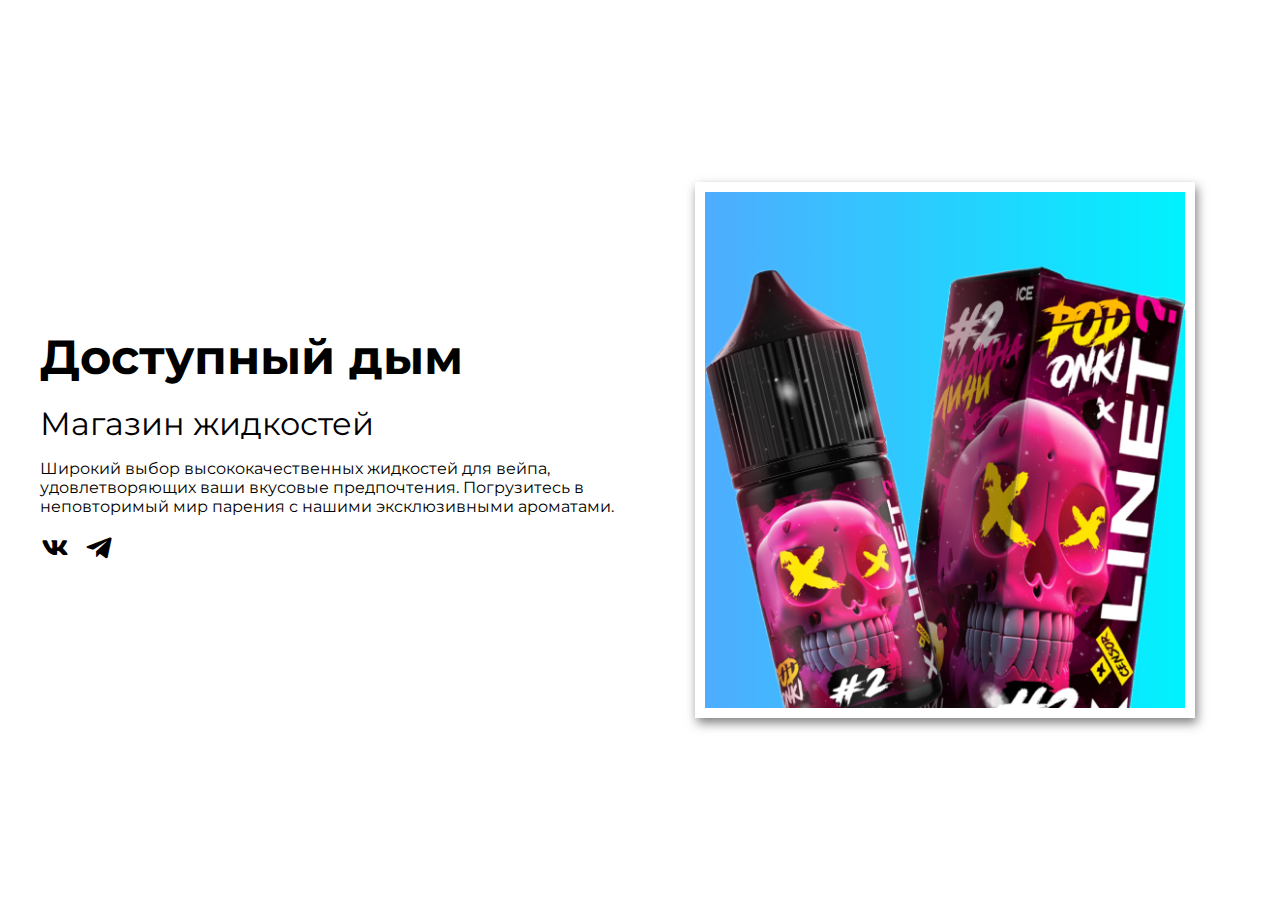
==== index.html @ d7591449 "Add files via upload" ====
<!DOCTYPE html>
<html lang="en">

<head>
  <meta charset="UTF-8">
  <meta name="viewport" content="width=device-width, initial-scale=1.0">
  <title>Доступный дым</title>

  <link rel="preconnect" href="https://fonts.gstatic.com">
  <link href="https://fonts.googleapis.com/css2?family=Montserrat:wght@300;400;500;600;700&display=swap"
    rel="stylesheet">
  <link rel="stylesheet" href="https://cdn.jsdelivr.net/npm/boxicons@latest/css/boxicons.min.css">

  <link rel="stylesheet" href="style.css">

</head>

<body>



  <div class="hero">
    <div class="container hero__container">
      <div class="hero__about">
        <h1 class="hero__title">Доступный дым</h1>
        <h2 class="hero__subtitle">Магазин жидкостей</h2>
        <p class="hero__description">
          Широкий выбор высококачественных жидкостей для вейпа, удовлетворяющих ваши вкусовые предпочтения. Погрузитесь в неповторимый мир парения с нашими эксклюзивными ароматами.
        </p>


        <div class="hero__links">
          <div class="btns-frame">
            <a class="hero__link" href="https://vk.com/opensmoke38" target="_blank"><i class='bx bxl-vk'></i></a>
            <a class="hero__link" href="https://t.me/opensmoke38" target="_blank"><i class='bx bxl-telegram'></i></a>
          </div>

        </div>


      </div>

      <div class="hero__box">
        <img class="hero__box-img" src="11.png" alt="">
      </div>

    </div>

  </div>



</body>

</html>
---- style.css ----
*,
::before,
::after {
  box-sizing: border-box;
}

body {
  margin: 0;
  font-family: 'Montserrat', sans-serif;
}

img {
  width: 100%;
  height: 100%;
}

h1,
h2,
h3 {
  margin: 0;
}


.header {
  width: 100%;
  padding: 15px 0;


  display: flex;
  justify-content: center;
  align-items: center;

  font-size: 24px;
  font-weight: 300;
  color: gray;
}

.hero {
  min-height: 100vh;
  display: flex;
  justify-content: center;
  align-items: center;
}

.container {
  max-width: 1230px;
  width: 100%;
  margin: 0 auto;
  padding: 0 15px;
}

.hero__container {
  display: grid;
  grid-template-columns: repeat(auto-fit, minmax( 290px,1fr));
  grid-gap: 20px;
}


.hero__about {
  display: flex;
  flex-direction: column;
  justify-content: center;

}

.hero__title {
  font-size: 48px;
  line-height: 1.1;

  margin-bottom: 20px;
}

.hero__prof {
  color: #4facfe;
  white-space: nowrap;
}

.hero__subtitle {
  font-size: 32px;
  font-weight: 400;
}

.hero__links {
  display: flex;


}

.hero__link {
  margin-right: 10px;
  

  font-size: 30px;
  color: #000;
}

.hero__link:hover {
  color: #4facfe;
}


.hero__box {
  max-width: 500px;
  justify-self: center;
  overflow: hidden;
  border: 10px solid #fff;

  background-image: linear-gradient(to right, #4facfe 0%, #00f2fe 100%);

  animation: ava-animate 5s infinite alternate;
  box-shadow: 2px 5px 10px rgba(0, 0, 0, .5);
}

.hero__box-img {
  animation: ava-bg 3s infinite alternate;
}

@media screen and (max-width: 978px) {
  .hero {
    padding-top: 30px;
  }

  .hero__container {
    grid-row-gap: 20px;
  }

  .hero__title {
    font-size: 28px;
    margin-bottom: 10px;
  }

  .hero__subtitle {
    font-size: 22px;
    font-weight: 400;
  }

  .hero__description {
    font-size: 14px;
  }

  .hero__about {
    text-align: center;
  }

  .hero__links {
    justify-content: center;
  }

  .hero__box {
    max-width: 350px;
    justify-self: center;
  }
}



@keyframes ava-animate {
  0% {
    border-radius: 62% 38% 72% 28% / 67% 32% 68% 33%;
  }

  40% {
    border-radius: 37% 63% 53% 47% / 67% 32% 68% 33%;
  }

  60% {
    border-radius: 23% 77% 39% 61% / 78% 54% 46% 22%;
  }

  100% {
    border-radius: 18% 82% 24% 76% / 43% 54% 46% 57%;
  }
}

@keyframes ava-bg {
  from {
    backdrop-filter: hue-rotate(0);
  }

  to {
    backdrop-filter: hue-rotate(90deg);
  }
}
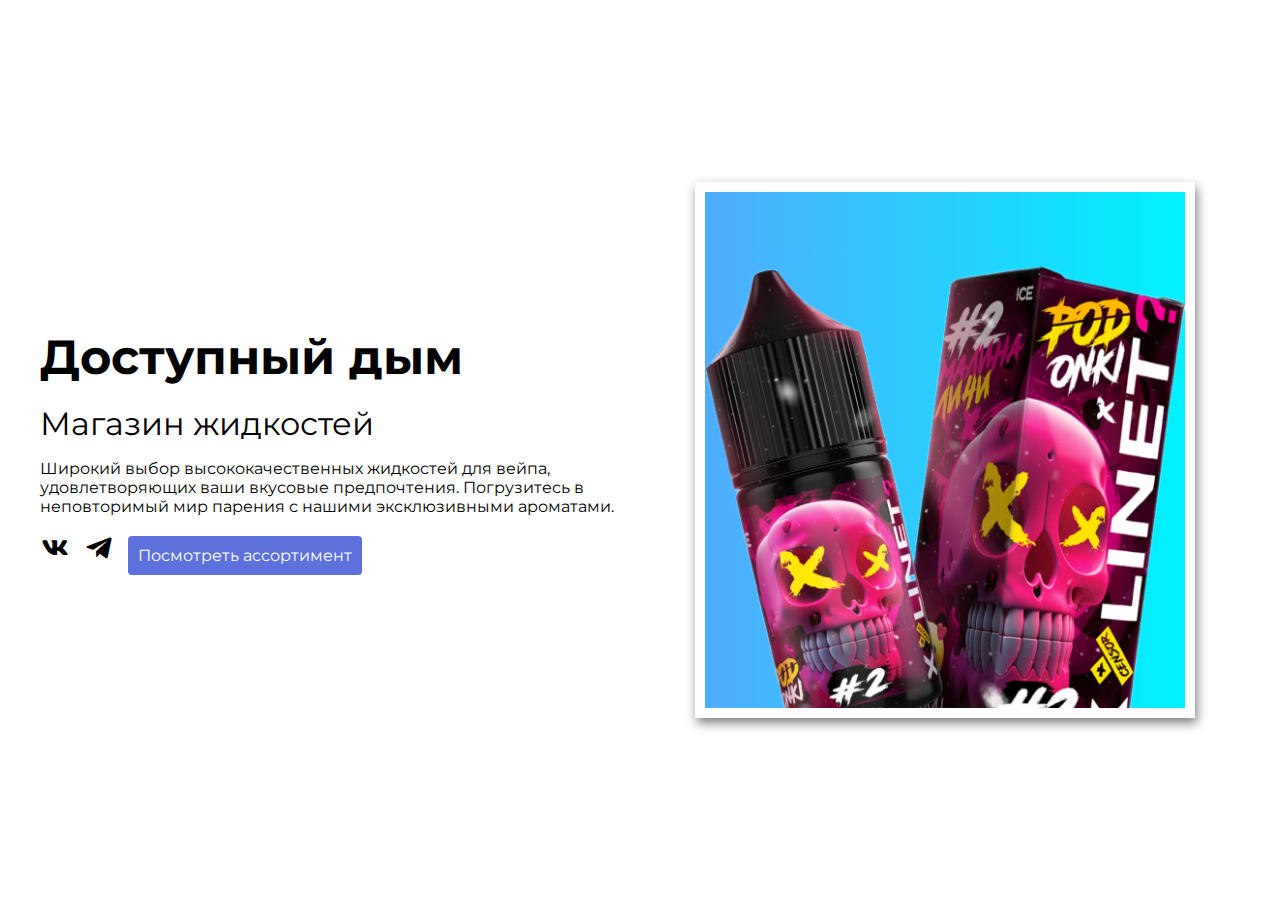
==== commit f0571fe6: "Update index.html" ====
--- a/index.html
+++ b/index.html
@@ -33,6 +33,7 @@
           <div class="btns-frame">
             <a class="hero__link" href="https://vk.com/opensmoke38" target="_blank"><i class='bx bxl-vk'></i></a>
             <a class="hero__link" href="https://t.me/opensmoke38" target="_blank"><i class='bx bxl-telegram'></i></a>
+            <a href="test assort/index.html" class="assort-btn">Посмотреть ассортимент</a>
           </div>
 
         </div>
@@ -52,4 +53,4 @@
 
 </body>
 
-</html>+</html>
--- a/style.css
+++ b/style.css
@@ -180,4 +180,11 @@
   to {
     backdrop-filter: hue-rotate(90deg);
   }
-}+}
+.assort-btn {
+  background-color: #5d71dd;
+  color: white;
+  padding: 10px 10px;
+  border-radius: 4px;
+  text-decoration: none;
+}
